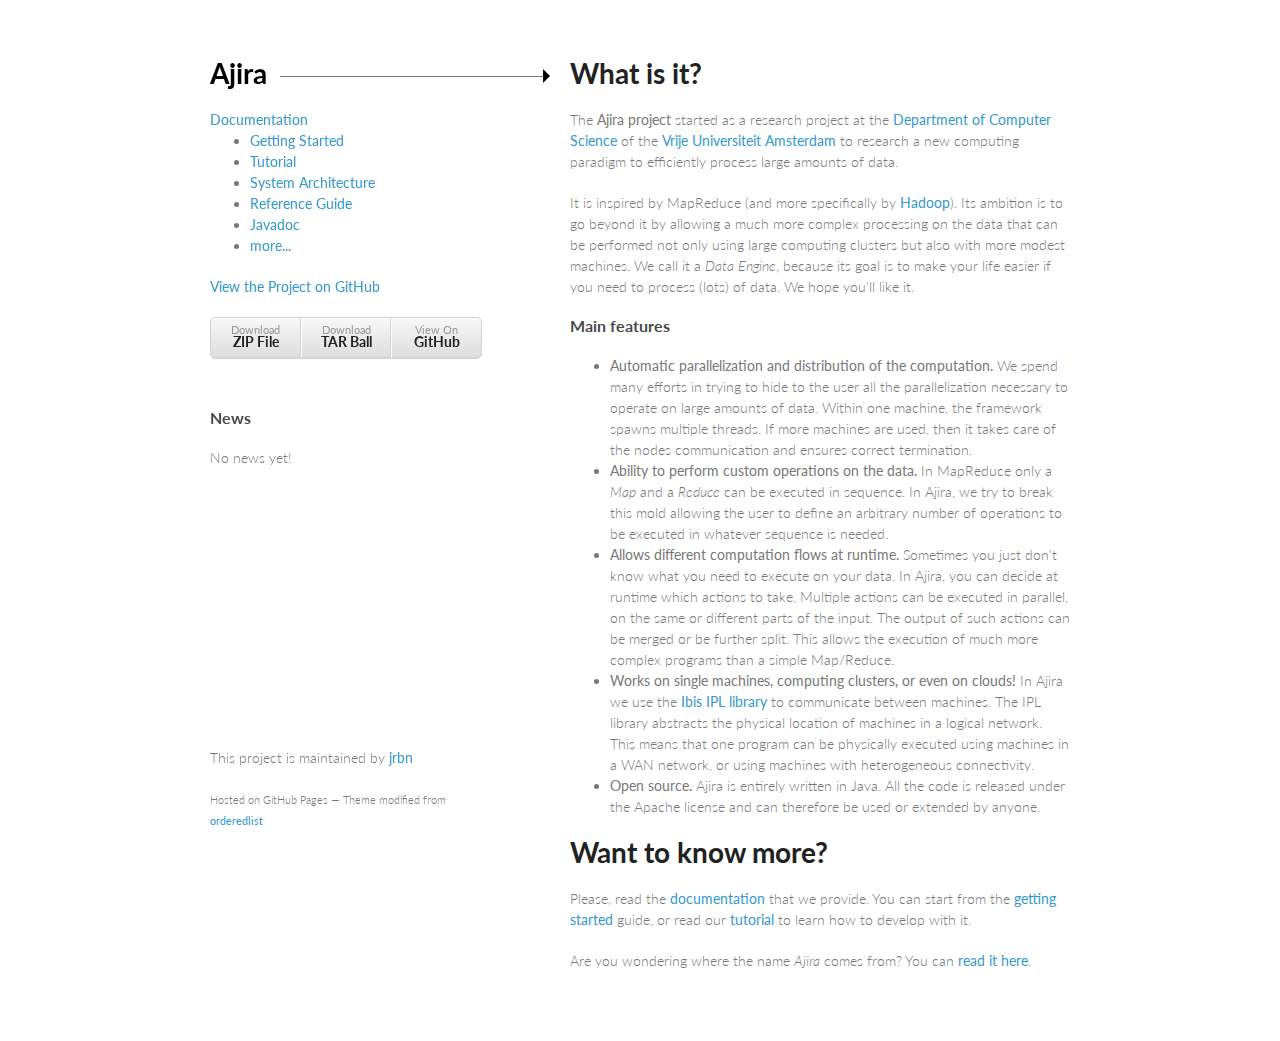
==== index.html @ d8909bd3 "draft doc" ====
<!doctype html>
<html>
  <head>
    <meta charset="utf-8">
    <meta http-equiv="X-UA-Compatible" content="chrome=1">
    <title>Ajira-Project</title>

    <link rel="stylesheet" href="stylesheets/styles.css">
    <link rel="stylesheet" href="stylesheets/pygment_trac.css">
    <meta name="viewport" content="width=device-width, initial-scale=1, user-scalable=no">
    <!--[if lt IE 9]>
    <script src="//html5shiv.googlecode.com/svn/trunk/html5.js"></script>
    <![endif]-->
  </head>
  <body>
    <div class="wrapper">      
      <header>
        
        <div style="float: left"><h1><a href="index.html" style="color: black; font-weight: bold">Ajira</a></h1></div>
        
        <div style="width: 100%; left: 70px; position: relative; margin-top: 11px;">
        	<div style=" float: right; border-top : 7px solid
        	transparent; border-bottom : 7px solid transparent;
        	border-left : 7px solid black; width:0;
        	height:0;"></div>
        	<div style="width: 99%; height: 7px; border-bottom:
        	1px solid"></div>
        	
        </div>
        
        
      <div style="clear: both"><a href="doc.html">Documentation</a>
      	<ul class="docul">
      		<li><a href="doc.html#getting_started">Getting Started</a></li>
      		<li><a href="doc.html#tutorial">Tutorial</a></li>
      		<li><a href="doc.html#architecture">System Architecture</a></li>
      		<li><a href="doc.html#reference">Reference Guide</a></li>
      		<li><a href="">Javadoc</a></li>
      		<li><a href="other.html">more...</a></li>
      	</ul>
      </div>

        <div style="clear:
        both"><p class="view"><a href="https://github.com/jrbn/ajira">View
        the Project on GitHub</a></p></div>


        <ul class="gitul">
          <li class="gitli"><a href="https://github.com/jrbn/ajira/zipball/master">Download <strong>ZIP File</strong></a></li>
          <li class="gitli"><a href="https://github.com/jrbn/ajira/tarball/master">Download <strong>TAR Ball</strong></a></li>
          <li class="gitli"><a href="https://github.com/jrbn/ajira">View On <strong>GitHub</strong></a></li>
        </ul>
        
        
        <div style="clear: both; margin-top: 50px">
        <h3	>News</h3>
		
		<p>No news yet!</p>
		</div>
      </header>
      
      
      
      <section>         
      	<h1>What is it?</h1>
      	
        <p>The <b>Ajira project</b> started as a research project at
        the <a href="http://www.cs.vu.nl/">Department of Computer
        Science</a> of the <a href="http://www.vu.nl">Vrije
        Universiteit Amsterdam</a> to research a new computing
        paradigm to efficiently process large amounts of data.</p>
        
        <p>It is inspired by MapReduce (and more specifically
         by <a href="http://hadoop.apache.org">Hadoop</a>). Its
         ambition is to go beyond it by allowing a much more complex
         processing on the data that can be performed not only using
         large computing clusters but also with more modest
         machines. We call it a <i>Data Engine</i>, because its goal
         is to make your life easier if you need to process (lots) of
         data. We hope you'll like it.</p>
        
	<h3>Main features</h3>

         <ul>
         	<li><b>Automatic parallelization and distribution of
         	the computation.</b> We spend many efforts in trying
         	to hide to the user all the parallelization necessary
         	to operate on large amounts of data. Within one
         	machine, the framework spawns multiple threads. If
         	more machines are used, then it takes care of the
         	nodes communication and ensures correct
         	termination.</li>
         	
         	<li><b>Ability to perform custom operations on the
         	   data.</b> In MapReduce only a <i>Map</i> and
         	   a <i>Reduce</i> can be executed in sequence. In
         	   Ajira, we try to break this mold allowing the user
         	   to define an arbitrary number of operations to be
         	   executed in whatever sequence is needed.</li>
         	
         	<li><b>Allows different computation flows at
         	runtime.</b> Sometimes you just don't know what you
         	need to execute on your data. In Ajira, you can decide
         	at runtime which actions to take. Multiple actions can
         	be executed in parallel, on the same or different
         	parts of the input.  The output of such actions can be
         	merged or be further split. This allows the execution
         	of much more complex programs than a simple
         	Map/Reduce.</li>
         	
         	<li><b>Works on single machines, computing clusters,
         	or even on clouds!</b>  In Ajira we use
         	the <a href="http://www.cs.vu.nl/ibis">Ibis IPL
         	library</a> to communicate between machines. The IPL
         	library abstracts the physical location of machines in
         	a logical network. This means that one program can be
         	physically executed using machines in a WAN network,
         	or using machines with heterogeneous
         	connectivity.</li>
         	
         	<li><b>Open source.</b> Ajira is entirely written in
         	Java. All the code is released under the Apache
         	license and can therefore be used or extended
         	by anyone.</li>
         </ul>

         <h1>Want to know more?</h1>
	 
	 <p>Please, read the <a href="doc.html">documentation</a> that
	 we provide. You can start from the <a href="doc.html#getting_started">getting started</a>
	 guide, or read our
	 <a href="doc.html#tutorial">tutorial</a> to learn how to develop with it.</p>

	<p>Are you wondering where the name <i>Ajira</i> comes from?
	You can <a href="other.html">read it here</a>. </p>
         		
      </section>
      
      <footer>
        <p>This project is maintained by <a href="https://github.com/jrbn">jrbn</a></p>
        <p><small>Hosted on GitHub Pages &mdash; Theme modified from <a href="https://github.com/orderedlist">orderedlist</a></small></p>
      </footer>


   </div>
<script src="javascripts/scale.fix.js"></script>
    
  </body>
</html>
---- stylesheets/styles.css ----
@import url(https://fonts.googleapis.com/css?family=Lato:300italic,700italic,300,700);

.doc_section {
    border-top: 1px dashed gray;
    padding-top: 60px;
}

.menu {
    width: 300px;
    border: 1px dashed gray;
    background-color: #f8f8f8;
    margin-top: 20px;
}

.menu ul {
    padding: 0px 0px 0px 20px;
    margin: 5px;
}

.doc_section h3 {
    padding-top: 29px;
}

body {
  padding:50px;
  font:14px/1.5 Lato, "Helvetica Neue", Helvetica, Arial, sans-serif;
  color:#777;
  font-weight:300;
}

h1, h2, h3, h4, h5, h6 {
  color:#222;
  margin:0 0 20px;
}

p, ul, ol, table, pre, dl {
  margin:0 0 20px;
}

h1, h2, h3 {
  line-height:1.1;
}

h1 {
  font-size:28px;
}

h2 {
  color:#393939;
}

h3, h4, h5, h6 {
  color:#494949;
}

a {
  color:#39c;
  font-weight:400;
  text-decoration:none;
}

a small {
  font-size:11px;
  color:#777;
  margin-top:-0.6em;
  display:block;
}

.wrapper {
  width:860px;
  margin:0 auto;
}

blockquote {
  border-left:1px solid #e5e5e5;
  margin:0;
  padding:0 0 0 20px;
  font-style:italic;
}

code, pre {
  font-family:Monaco, Bitstream Vera Sans Mono, Lucida Console, Terminal;
  color:#333;
  font-size:12px;
}

pre {
  padding:8px 15px;
  background: #f8f8f8;  
  border-radius:5px;
  border:1px solid #e5e5e5;
  overflow-x: auto;
}

table {
  width:100%;
  border-collapse:collapse;
}

th, td {
  text-align:left;
  padding:5px 10px;
  border-bottom:1px solid #e5e5e5;
}

dt {
  color:#444;
  font-weight:700;
}

th {
  color:#444;
}

img {
  max-width:100%;
}

header {
  width:270px;
  float:left;
  position:fixed;
}

header .gitul {
  list-style:none;
  height:40px;
  
  padding:0;
  
  background: #eee;
  background: -moz-linear-gradient(top, #f8f8f8 0%, #dddddd 100%);
  background: -webkit-gradient(linear, left top, left bottom, color-stop(0%,#f8f8f8), color-stop(100%,#dddddd));
  background: -webkit-linear-gradient(top, #f8f8f8 0%,#dddddd 100%);
  background: -o-linear-gradient(top, #f8f8f8 0%,#dddddd 100%);
  background: -ms-linear-gradient(top, #f8f8f8 0%,#dddddd 100%);
  background: linear-gradient(top, #f8f8f8 0%,#dddddd 100%);
  
  border-radius:5px;
  border:1px solid #d2d2d2;
  box-shadow:inset #fff 0 1px 0, inset rgba(0,0,0,0.03) 0 -1px 0;
  width:270px;
}

header .gitli {
  width:89px;
  float:left;
  border-right:1px solid #d2d2d2;
  height:40px;
}

header .gitul a {
  line-height:1;
  font-size:11px;
  color:#999;
  display:block;
  text-align:center;
  padding-top:6px;
  height:40px;
}

strong {
  color:#222;
  font-weight:700;
}

header .gitul li + li {
  width:88px;
  border-left:1px solid #fff;
}

header .gitul li + li + li {
  border-right:none;
  width:89px;
}

header .gitul a strong {
  font-size:14px;
  display:block;
  color:#222;
}

section {
  width:500px;
  float:right;
  padding-bottom:50px;
}

small {
  font-size:11px;
}

hr {
  border:0;
  background:#e5e5e5;
  height:1px;
  margin:0 0 20px;
}

footer {
  width:270px;
  float:left;
  position:fixed;
  bottom:50px;
}

@media print, screen and (max-width: 960px) {
  
  div.wrapper {
    width:auto;
    margin:0;
  }
  
  header, section, footer {
    float:none;
    position:static;
    width:auto;
  }
  
  header {
    padding-right:320px;
  }
  
  section {
    border:1px solid #e5e5e5;
    border-width:1px 0;
    padding:20px 0;
    margin:0 0 20px;
  }
  
  header a small {
    display:inline;
  }
  
  header ul {
    position:absolute;
    right:50px;
    top:52px;
  }
}

@media print, screen and (max-width: 720px) {
  body {
    word-wrap:break-word;
  }
  
  header {
    padding:0;
  }
  
  header ul, header p.view {
    position:static;
  }
  
  pre, code {
    word-wrap:normal;
  }
}

@media print, screen and (max-width: 480px) {
  body {
    padding:15px;
  }
  
  header ul {
    display:none;
  }
}

@media print {
  body {
    padding:0.4in;
    font-size:12pt;
    color:#444;
  }
}
---- stylesheets/pygment_trac.css ----
.highlight  { background: #ffffff; }
.highlight .c { color: #999988; font-style: italic } /* Comment */
.highlight .err { color: #a61717; background-color: #e3d2d2 } /* Error */
.highlight .k { font-weight: bold } /* Keyword */
.highlight .o { font-weight: bold } /* Operator */
.highlight .cm { color: #999988; font-style: italic } /* Comment.Multiline */
.highlight .cp { color: #999999; font-weight: bold } /* Comment.Preproc */
.highlight .c1 { color: #999988; font-style: italic } /* Comment.Single */
.highlight .cs { color: #999999; font-weight: bold; font-style: italic } /* Comment.Special */
.highlight .gd { color: #000000; background-color: #ffdddd } /* Generic.Deleted */
.highlight .gd .x { color: #000000; background-color: #ffaaaa } /* Generic.Deleted.Specific */
.highlight .ge { font-style: italic } /* Generic.Emph */
.highlight .gr { color: #aa0000 } /* Generic.Error */
.highlight .gh { color: #999999 } /* Generic.Heading */
.highlight .gi { color: #000000; background-color: #ddffdd } /* Generic.Inserted */
.highlight .gi .x { color: #000000; background-color: #aaffaa } /* Generic.Inserted.Specific */
.highlight .go { color: #888888 } /* Generic.Output */
.highlight .gp { color: #555555 } /* Generic.Prompt */
.highlight .gs { font-weight: bold } /* Generic.Strong */
.highlight .gu { color: #800080; font-weight: bold; } /* Generic.Subheading */
.highlight .gt { color: #aa0000 } /* Generic.Traceback */
.highlight .kc { font-weight: bold } /* Keyword.Constant */
.highlight .kd { font-weight: bold } /* Keyword.Declaration */
.highlight .kn { font-weight: bold } /* Keyword.Namespace */
.highlight .kp { font-weight: bold } /* Keyword.Pseudo */
.highlight .kr { font-weight: bold } /* Keyword.Reserved */
.highlight .kt { color: #445588; font-weight: bold } /* Keyword.Type */
.highlight .m { color: #009999 } /* Literal.Number */
.highlight .s { color: #d14 } /* Literal.String */
.highlight .na { color: #008080 } /* Name.Attribute */
.highlight .nb { color: #0086B3 } /* Name.Builtin */
.highlight .nc { color: #445588; font-weight: bold } /* Name.Class */
.highlight .no { color: #008080 } /* Name.Constant */
.highlight .ni { color: #800080 } /* Name.Entity */
.highlight .ne { color: #990000; font-weight: bold } /* Name.Exception */
.highlight .nf { color: #990000; font-weight: bold } /* Name.Function */
.highlight .nn { color: #555555 } /* Name.Namespace */
.highlight .nt { color: #000080 } /* Name.Tag */
.highlight .nv { color: #008080 } /* Name.Variable */
.highlight .ow { font-weight: bold } /* Operator.Word */
.highlight .w { color: #bbbbbb } /* Text.Whitespace */
.highlight .mf { color: #009999 } /* Literal.Number.Float */
.highlight .mh { color: #009999 } /* Literal.Number.Hex */
.highlight .mi { color: #009999 } /* Literal.Number.Integer */
.highlight .mo { color: #009999 } /* Literal.Number.Oct */
.highlight .sb { color: #d14 } /* Literal.String.Backtick */
.highlight .sc { color: #d14 } /* Literal.String.Char */
.highlight .sd { color: #d14 } /* Literal.String.Doc */
.highlight .s2 { color: #d14 } /* Literal.String.Double */
.highlight .se { color: #d14 } /* Literal.String.Escape */
.highlight .sh { color: #d14 } /* Literal.String.Heredoc */
.highlight .si { color: #d14 } /* Literal.String.Interpol */
.highlight .sx { color: #d14 } /* Literal.String.Other */
.highlight .sr { color: #009926 } /* Literal.String.Regex */
.highlight .s1 { color: #d14 } /* Literal.String.Single */
.highlight .ss { color: #990073 } /* Literal.String.Symbol */
.highlight .bp { color: #999999 } /* Name.Builtin.Pseudo */
.highlight .vc { color: #008080 } /* Name.Variable.Class */
.highlight .vg { color: #008080 } /* Name.Variable.Global */
.highlight .vi { color: #008080 } /* Name.Variable.Instance */
.highlight .il { color: #009999 } /* Literal.Number.Integer.Long */

.type-csharp .highlight .k { color: #0000FF }
.type-csharp .highlight .kt { color: #0000FF }
.type-csharp .highlight .nf { color: #000000; font-weight: normal }
.type-csharp .highlight .nc { color: #2B91AF }
.type-csharp .highlight .nn { color: #000000 }
.type-csharp .highlight .s { color: #A31515 }
.type-csharp .highlight .sc { color: #A31515 }
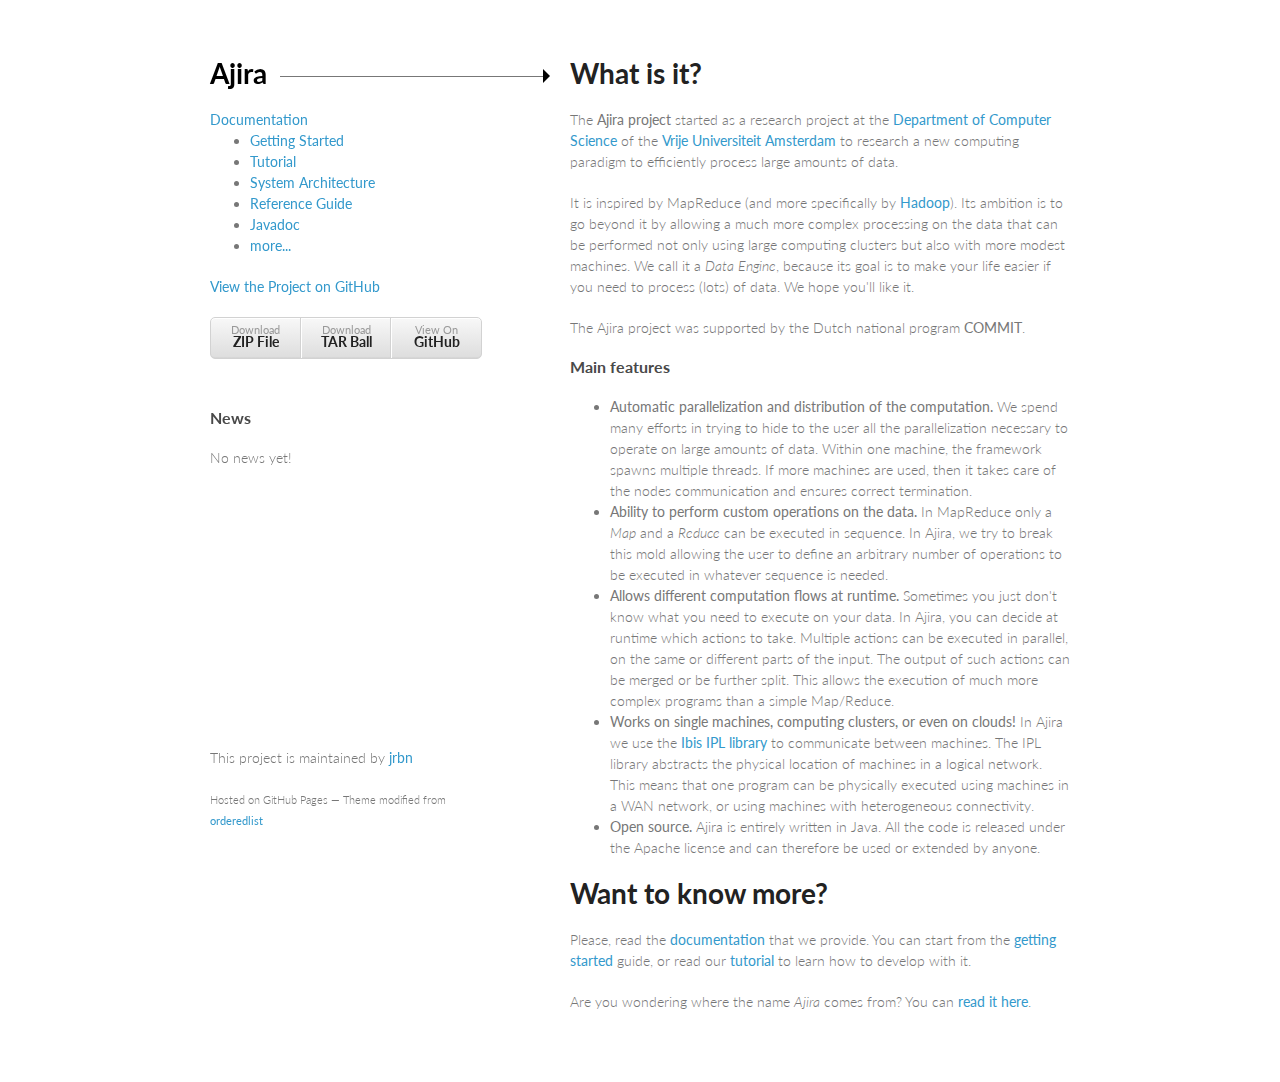
==== commit d44948bc: "Acknowledge COMMIT" ====
--- a/index.html
+++ b/index.html
@@ -78,6 +78,9 @@
          machines. We call it a <i>Data Engine</i>, because its goal
          is to make your life easier if you need to process (lots) of
          data. We hope you'll like it.</p>
+
+	 <p>The Ajira project was supported by the Dutch national program
+	 <b>COMMIT</b>.</p>
         
 	<h3>Main features</h3>
 
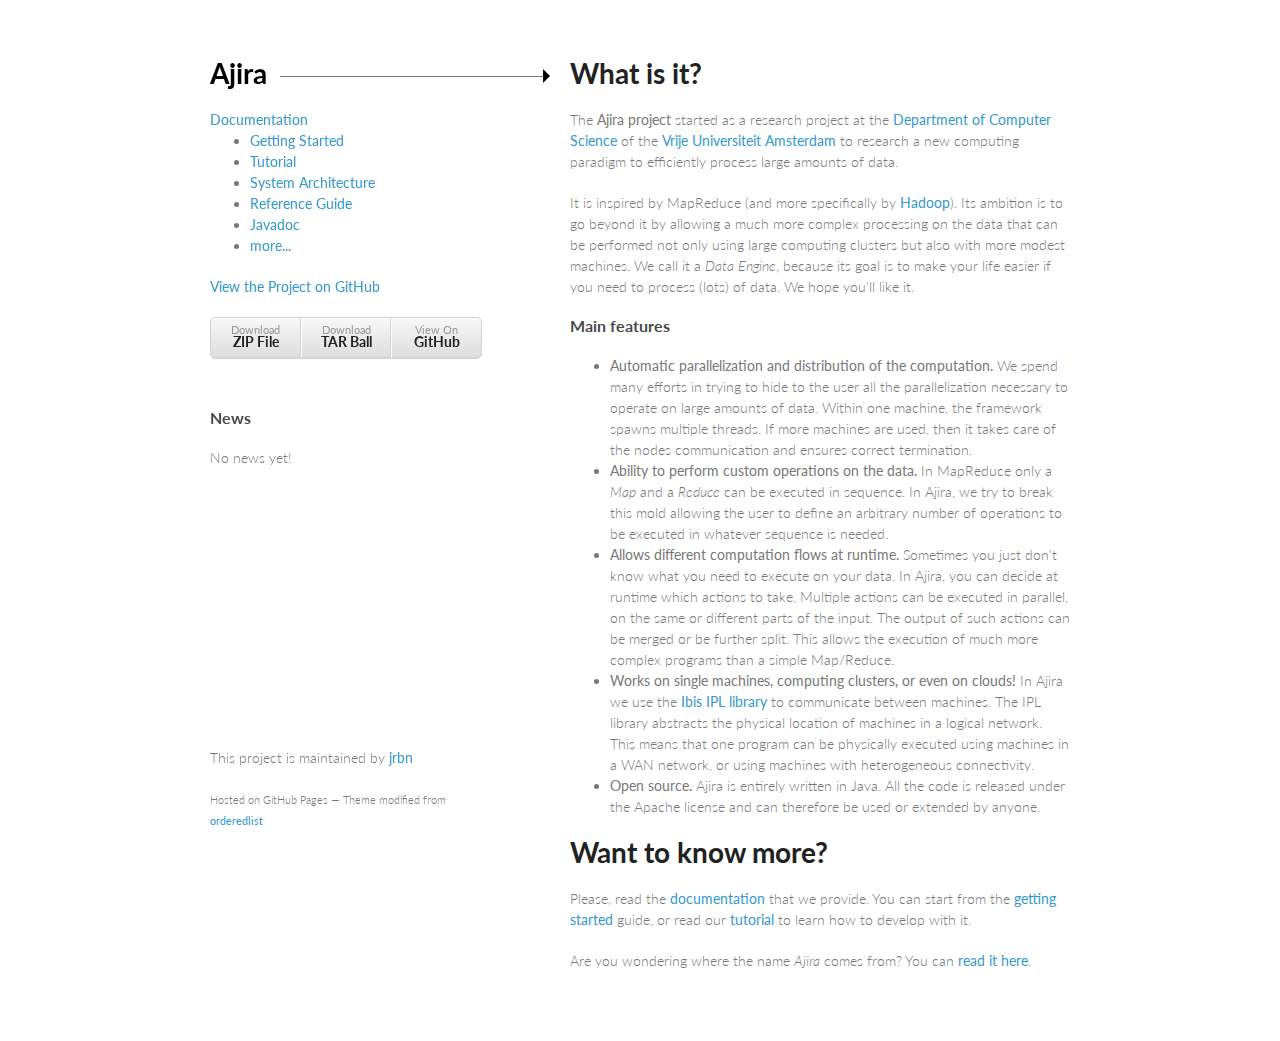
==== commit 51cfb37f: "0.2 version" ====
--- a/index.html
+++ b/index.html
@@ -78,9 +78,6 @@
          machines. We call it a <i>Data Engine</i>, because its goal
          is to make your life easier if you need to process (lots) of
          data. We hope you'll like it.</p>
-
-	 <p>The Ajira project was supported by the Dutch national program
-	 <b>COMMIT</b>.</p>
         
 	<h3>Main features</h3>
 
